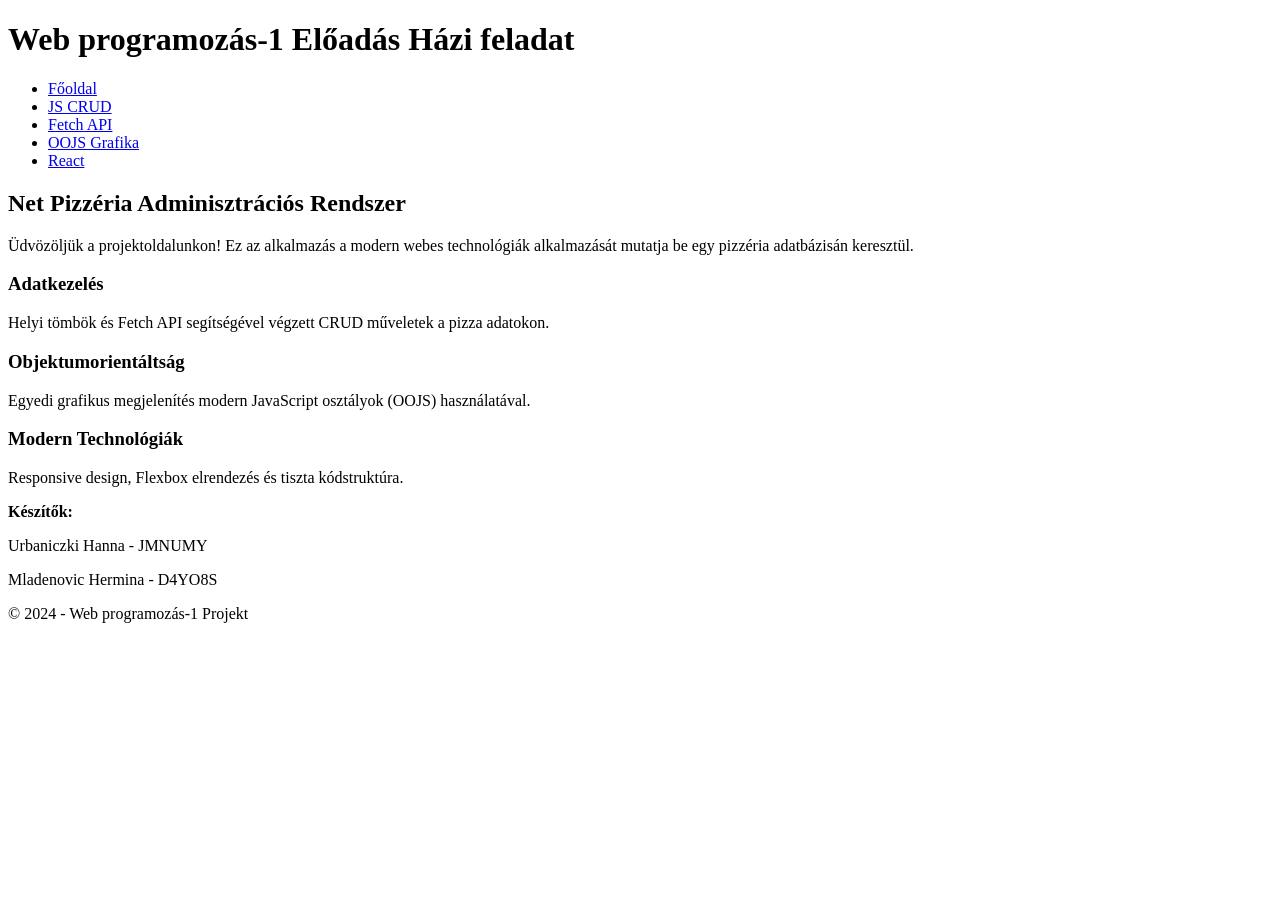
==== index.html @ c20907cf "initial commit - index.html (Főoldal alapok)" ====
<!DOCTYPE html>
<html lang="hu">
<head>
    <meta charset="UTF-8">
    <meta name="viewport" content="width=device-width, initial-scale=1.0">
    <title>Web programozás-1 Beadandó</title>
    <link rel="stylesheet" href="style.css">
    <link href="https://fonts.googleapis.com/css2?family=Poppins:wght@300;400;600&display=swap" rel="stylesheet">
</head>
<body>

    <header>
        <h1>Web programozás-1 Előadás Házi feladat</h1>
    </header>

    <nav>
        <ul>
            <li><a href="index.html" class="active">Főoldal</a></li>
            <li><a href="javascript.html">JS CRUD</a></li>
            <li><a href="fetchapi.html">Fetch API</a></li>
            <li><a href="oojs.html">OOJS Grafika</a></li>
            <li><a href="#">React </a></li>
        </ul>
    </nav>

    <main>
        <section class="hero">
            <div class="hero-content">
                <h2>Net Pizzéria Adminisztrációs Rendszer</h2>
                <p>Üdvözöljük a projektoldalunkon! Ez az alkalmazás a modern webes technológiák alkalmazását mutatja be egy pizzéria adatbázisán keresztül.</p>
            </div>
        </section>

        <section class="features">
            <div class="card">
                <h3>Adatkezelés</h3>
                <p>Helyi tömbök és Fetch API segítségével végzett CRUD műveletek a pizza adatokon.</p>
            </div>
            <div class="card">
                <h3>Objektumorientáltság</h3>
                <p>Egyedi grafikus megjelenítés modern JavaScript osztályok (OOJS) használatával.</p>
            </div>
            <div class="card">
                <h3>Modern Technológiák</h3>
                <p>Responsive design, Flexbox elrendezés és tiszta kódstruktúra.</p>
            </div>
        </section>
    </main>

    <footer>
        <div class="footer-info">
            <p><strong>Készítők:</strong></p>
            <p>Urbaniczki Hanna  - JMNUMY</p>
            <p>Mladenovic Hermina - D4YO8S</p>
        </div>
        <p class="copy">&copy; 2024 - Web programozás-1 Projekt</p>
    </footer>

</body>
</html>
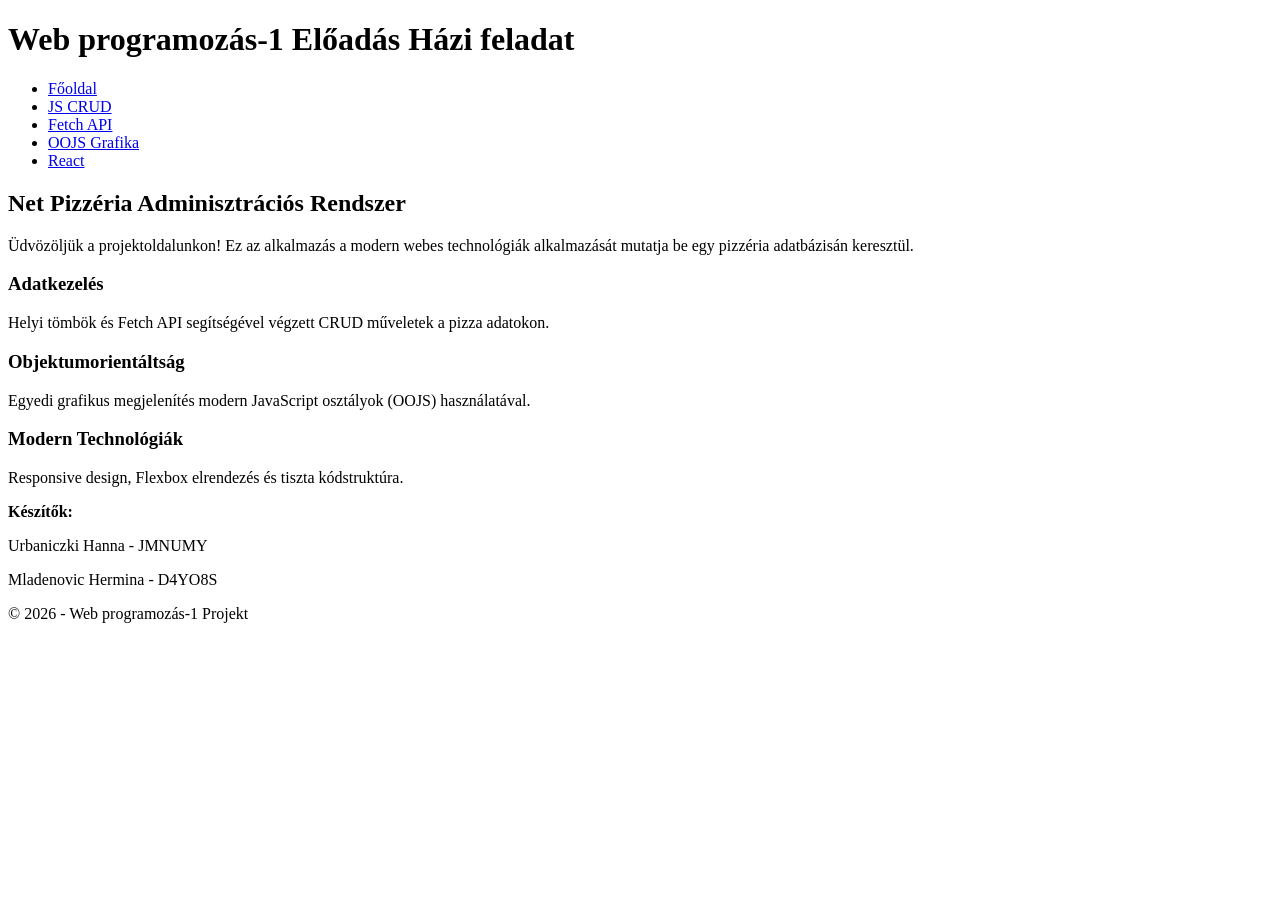
==== commit 48ba956e: "initial commit - index.html (kész verzió)" ====
--- a/index.html
+++ b/index.html
@@ -53,7 +53,7 @@
             <p>Urbaniczki Hanna  - JMNUMY</p>
             <p>Mladenovic Hermina - D4YO8S</p>
         </div>
-        <p class="copy">&copy; 2024 - Web programozás-1 Projekt</p>
+        <p class="copy">&copy; 2026 - Web programozás-1 Projekt</p>
     </footer>
 
 </body>
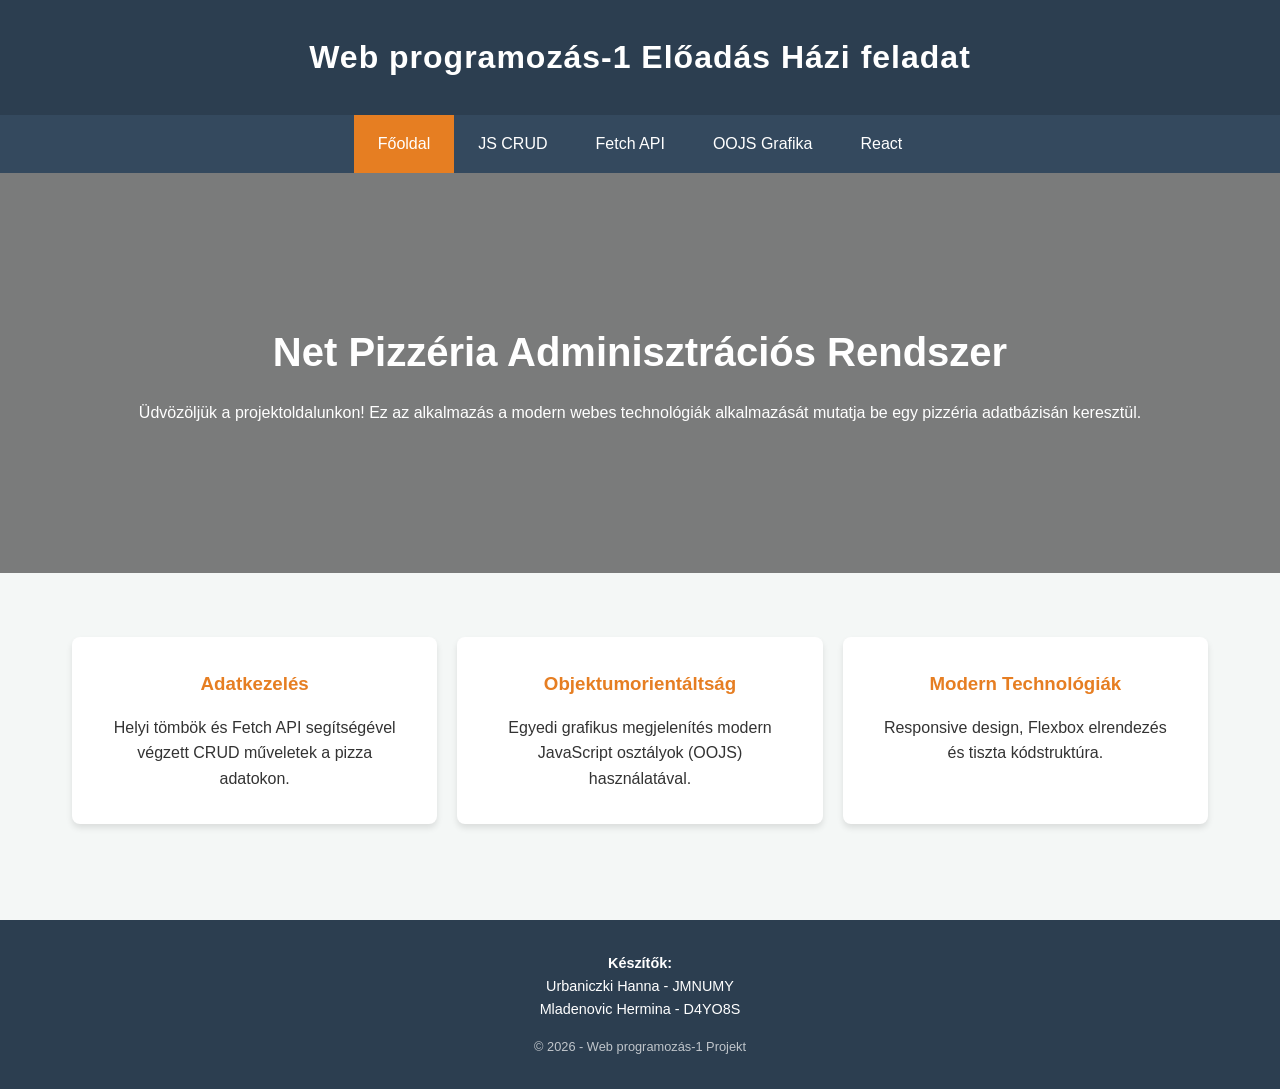
==== commit 172d83bf: "módosítás index.html" ====
--- a/index.html
+++ b/index.html
@@ -57,4 +57,4 @@
     </footer>
 
 </body>
-</html>+</html>
--- a/style.css
+++ b/style.css
@@ -0,0 +1,215 @@
+* {
+    margin: 0;
+    padding: 0;
+    box-sizing: border-box;
+}
+
+body {
+    font-family: 'Poppins', sans-serif;
+    line-height: 1.6;
+    color: #333;
+    background-color: #f4f7f6;
+}
+
+header {
+    background: #2c3e50;
+    color: #fff;
+    padding: 2rem 0;
+    text-align: center;
+    box-shadow: 0 2px 5px rgba(0,0,0,0.1);
+}
+
+header h1 {
+    font-weight: 600;
+    letter-spacing: 1px;
+}
+
+nav {
+    background: #34495e;
+    position: sticky;
+    top: 0;
+    z-index: 1000;
+}
+
+nav ul {
+    display: flex;
+    justify-content: center;
+    list-style: none;
+}
+
+nav ul li a {
+    display: block;
+    color: white;
+    padding: 1rem 1.5rem;
+    text-decoration: none;
+    transition: background 0.3s;
+}
+
+nav ul li a:hover, nav ul li a.active {
+    background: #e67e22;
+}
+
+.hero {
+    background: linear-gradient(rgba(0,0,0,0.5), rgba(0,0,0,0.5)), url('https://images.unsplash.com/photo-1513104890138-7c749659a591?auto=format&fit=crop&w=1350&q=80');
+    background-size: cover;
+    background-position: center;
+    height: 400px;
+    display: flex;
+    align-items: center;
+    justify-content: center;
+    color: white;
+    text-align: center;
+}
+
+.hero-content h2 {
+    font-size: 2.5rem;
+    margin-bottom: 1rem;
+}
+
+.features {
+    display: flex;
+    justify-content: space-around;
+    padding: 4rem 2rem;
+    max-width: 1200px;
+    margin: 0 auto;
+    gap: 20px;
+}
+
+.card {
+    background: white;
+    padding: 2rem;
+    border-radius: 8px;
+    box-shadow: 0 4px 6px rgba(0,0,0,0.1);
+    flex: 1;
+    text-align: center;
+}
+
+.card h3 {
+    margin-bottom: 1rem;
+    color: #e67e22;
+}
+
+footer {
+    background: #2c3e50;
+    color: white;
+    text-align: center;
+    padding: 2rem 0;
+    margin-top: 2rem;
+}
+
+.footer-info {
+    margin-bottom: 1rem;
+    font-size: 0.9rem;
+}
+
+.copy {
+    font-size: 0.8rem;
+    opacity: 0.7;
+}
+
+@media (max-width: 768px) {
+    .features {
+        flex-direction: column;
+    }
+    nav ul {
+        flex-direction: column;
+        text-align: center;
+    }
+}
+
+
+
+
+.crud-container {
+    max-width: 1000px;
+    margin: 2rem auto;
+    padding: 0 1rem;
+}
+
+.glass-card {
+    background: rgba(255, 255, 255, 0.9);
+    backdrop-filter: blur(10px);
+    border-radius: 15px;
+    padding: 2rem;
+    box-shadow: 0 8px 32px rgba(0,0,0,0.1);
+    margin-bottom: 2rem;
+}
+
+.card-header {
+    text-align: center;
+    margin-bottom: 1.5rem;
+}
+
+.input-group {
+    display: flex;
+    gap: 10px;
+}
+
+.input-group input {
+    flex: 1;
+    padding: 12px;
+    border: 1px solid #ddd;
+    border-radius: 8px;
+    outline: none;
+    transition: 0.3s;
+}
+
+.input-group input:focus {
+    border-color: #e67e22;
+    box-shadow: 0 0 5px rgba(230, 126, 34, 0.3);
+}
+
+.btn-main {
+    background: #27ae60;
+    color: white;
+    border: none;
+    padding: 0 20px;
+    border-radius: 8px;
+    cursor: pointer;
+    font-weight: 600;
+    transition: 0.3s;
+}
+
+.btn-main:hover {
+    background: #219150;
+}
+
+
+.table-wrapper {
+    background: white;
+    border-radius: 15px;
+    overflow: hidden;
+    box-shadow: 0 4px 15px rgba(0,0,0,0.05);
+}
+
+table {
+    width: 100%;
+    border-collapse: collapse;
+}
+
+th {
+    background: #2c3e50;
+    color: white;
+    padding: 15px;
+    text-align: left;
+}
+
+td {
+    padding: 12px 15px;
+    border-bottom: 1px solid #eee;
+}
+
+.edit-btn, .delete-btn {
+    border: none;
+    padding: 8px 12px;
+    border-radius: 5px;
+    cursor: pointer;
+    margin-right: 5px;
+    color: white;
+}
+
+.edit-btn { background: #3498db; }
+.delete-btn { background: #e74c3c; }
+
+.edit-btn:hover { background: #2980b9; }
+.delete-btn:hover { background: #c0392b; }
